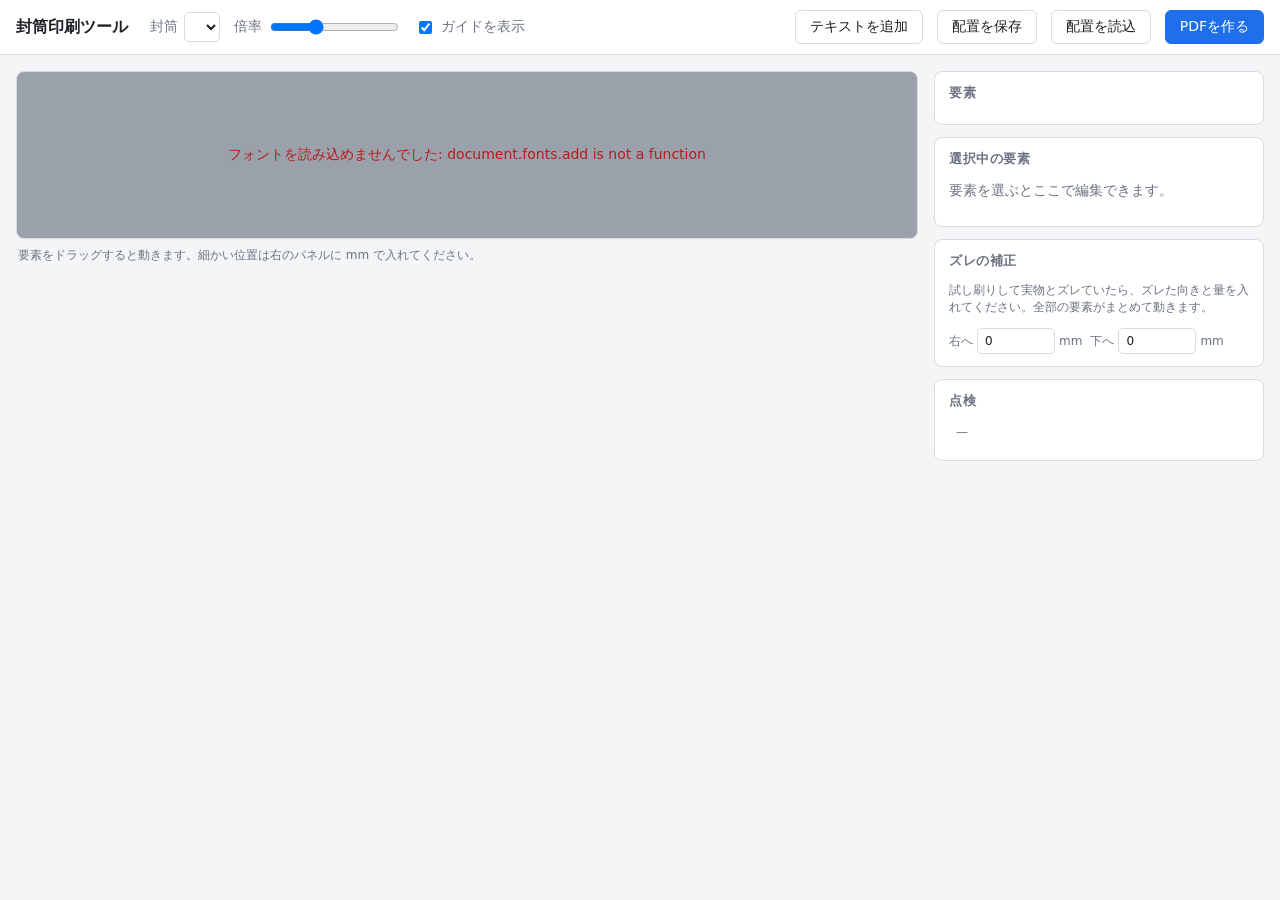
==== index.html @ ec53e0a2 "P1: 封筒の描画・テキスト配置・PDF出力を実装 ブラウザだけで動く(ビルド無し・インストール不要・オフライン可)封筒印刷ツールの 最小構成。封筒をSVGで実寸描画し、ドラッグとmm入力で位置を決め" ====
<!DOCTYPE html>
<html lang="ja">
<head>
<meta charset="UTF-8">
<meta name="viewport" content="width=device-width, initial-scale=1">
<title>封筒印刷ツール — 医薬祭実行委員会</title>
<link rel="stylesheet" href="css/app.css">
</head>
<body>

<header class="bar">
  <h1>封筒印刷ツール</h1>
  <label>封筒
    <select id="envelopeSelect"></select>
  </label>
  <label>倍率
    <input id="zoom" type="range" min="1.5" max="6" step="0.1" value="3">
  </label>
  <label class="chk"><input id="showGuides" type="checkbox" checked> ガイドを表示</label>
  <span class="spacer"></span>
  <button id="btnAddText" class="sub">テキストを追加</button>
  <button id="btnSaveTpl" class="sub">配置を保存</button>
  <button id="btnLoadTpl" class="sub">配置を読込</button>
  <button id="btnPdf" class="primary">PDFを作る</button>
  <input id="fileTpl" type="file" accept=".json,application/json" hidden>
</header>

<main>
  <section id="canvasArea">
    <div id="canvasWrap"><!-- SVGをここに描く --></div>
    <p id="hint" class="hint">要素をドラッグすると動きます。細かい位置は右のパネルに mm で入れてください。</p>
  </section>

  <aside id="side">
    <div class="panel">
      <h2>要素</h2>
      <ul id="elementList"></ul>
    </div>

    <div class="panel" id="propPanel">
      <h2>選択中の要素</h2>
      <div id="propBody"><p class="muted">要素を選ぶとここで編集できます。</p></div>
    </div>

    <div class="panel">
      <h2>ズレの補正</h2>
      <p class="muted small">試し刷りして実物とズレていたら、ズレた向きと量を入れてください。全部の要素がまとめて動きます。</p>
      <div class="row">
        <label>右へ <input id="offDx" type="number" step="0.5" value="0"> mm</label>
        <label>下へ <input id="offDy" type="number" step="0.5" value="0"> mm</label>
      </div>
    </div>

    <div class="panel" id="checkPanel">
      <h2>点検</h2>
      <ul id="checkList"><li class="muted">—</li></ul>
    </div>
  </aside>
</main>

<div id="toast" class="toast" hidden></div>

<!-- 外部ライブラリ(vendor/ に同梱。ネットに取りに行かない) -->
<script src="vendor/pdf-lib.min.js"></script>
<script src="vendor/fontkit.umd.min.js"></script>

<!-- アプリ本体 -->
<script src="js/registry.js"></script>
<script src="js/units.js"></script>
<script src="js/fonts.js"></script>
<script src="js/layout.js"></script>
<script src="js/state.js"></script>
<script src="js/render.js"></script>
<script src="js/ui.js"></script>
<script src="js/pdfout.js"></script>

<!-- 封筒定義。封筒を増やすときはここに1行足す -->
<script src="data/envelopes/naga3-mado.js"></script>
<script src="data/envelopes/kaku2.js"></script>

<!-- 初期テンプレート(最初に開いたときの配置) -->
<script src="data/templates/naga3-atena.js"></script>
<script src="data/templates/kaku2-atena.js"></script>

<script src="js/app.js"></script>
</body>
</html>
---- css/app.css ----
/* 封筒印刷ツールの見た目。色は :root にまとめてあるのでここを変えれば全体が変わる。 */
:root {
  --bg: #f4f5f7;
  --panel: #ffffff;
  --line: #d8dbe0;
  --text: #1c1f23;
  --muted: #6b7280;
  --accent: #1f6feb;
  --accent-weak: #e8f0fe;
  --warn: #b45309;
  --warn-bg: #fff7ed;
  --danger: #b91c1c;
  --envelope: #ffffff;
  --window: #dbeafe;
  --preprinted: #eceff3;
}

* { box-sizing: border-box; }

body {
  margin: 0;
  font-family: "Yu Gothic UI", "Meiryo", system-ui, sans-serif;
  color: var(--text);
  background: var(--bg);
  font-size: 14px;
}

/* ---- 上のバー ---- */
.bar {
  display: flex;
  align-items: center;
  gap: 14px;
  padding: 10px 16px;
  background: var(--panel);
  border-bottom: 1px solid var(--line);
  flex-wrap: wrap;
}
.bar h1 { font-size: 16px; margin: 0 8px 0 0; }
.bar label { display: flex; align-items: center; gap: 6px; color: var(--muted); }
.bar label.chk { cursor: pointer; }
.bar .spacer { flex: 1; }

button {
  font: inherit;
  padding: 7px 14px;
  border-radius: 6px;
  border: 1px solid var(--line);
  background: #fff;
  cursor: pointer;
}
button:hover { background: #f0f2f5; }
button.primary { background: var(--accent); border-color: var(--accent); color: #fff; }
button.primary:hover { filter: brightness(1.08); }
button.sub { color: var(--text); }
button:disabled { opacity: .5; cursor: not-allowed; }

select, input[type="text"], input[type="number"], textarea {
  font: inherit;
  padding: 5px 7px;
  border: 1px solid var(--line);
  border-radius: 5px;
  background: #fff;
  color: var(--text);
}
textarea { width: 100%; resize: vertical; line-height: 1.5; }
input[type="number"] { width: 78px; }

/* ---- 本体 ---- */
main { display: flex; align-items: flex-start; gap: 16px; padding: 16px; }

#canvasArea { flex: 1; min-width: 0; }
#canvasWrap {
  background: #9aa1ab;
  border: 1px solid var(--line);
  border-radius: 8px;
  padding: 20px;
  overflow: auto;
  display: flex;
  justify-content: center;
}
#canvasWrap svg { box-shadow: 0 2px 10px rgba(0,0,0,.25); background: var(--envelope); }
.hint { color: var(--muted); font-size: 12px; margin: 8px 2px 0; }

/* ---- 右パネル ---- */
#side { width: 330px; flex: none; display: flex; flex-direction: column; gap: 12px; }
.panel {
  background: var(--panel);
  border: 1px solid var(--line);
  border-radius: 8px;
  padding: 12px 14px;
}
.panel h2 { font-size: 13px; margin: 0 0 10px; color: var(--muted); font-weight: 600; letter-spacing: .04em; }
.muted { color: var(--muted); }
.small { font-size: 12px; }

#elementList { list-style: none; margin: 0; padding: 0; }
#elementList li {
  display: flex; align-items: center; gap: 8px;
  padding: 6px 8px; border-radius: 5px; cursor: pointer;
}
#elementList li:hover { background: #f0f2f5; }
#elementList li.on { background: var(--accent-weak); }
#elementList li .name { flex: 1; overflow: hidden; text-overflow: ellipsis; white-space: nowrap; }
#elementList li button { padding: 2px 8px; font-size: 12px; }

.field { margin-bottom: 10px; }
.field > label { display: block; font-size: 12px; color: var(--muted); margin-bottom: 3px; }
.row { display: flex; gap: 8px; flex-wrap: wrap; }
.row label { font-size: 12px; color: var(--muted); display: flex; align-items: center; gap: 4px; }

#checkList { list-style: none; margin: 0; padding: 0; font-size: 12px; }
#checkList li { padding: 5px 7px; border-radius: 5px; margin-bottom: 4px; }
#checkList li.ng { background: var(--warn-bg); color: var(--warn); }
#checkList li.ok { color: var(--muted); }

/* ---- トースト ---- */
.toast {
  position: fixed; left: 50%; bottom: 28px; transform: translateX(-50%);
  background: #1c1f23; color: #fff; padding: 10px 18px; border-radius: 6px;
  box-shadow: 0 4px 16px rgba(0,0,0,.3); z-index: 10;
}
.toast.ng { background: var(--danger); }

/* ---- SVGの中身 ---- */
.sv-envelope { fill: var(--envelope); stroke: #333; stroke-width: .3; }
.sv-printable { fill: none; stroke: #9aa1ab; stroke-width: .25; stroke-dasharray: 2 1.5; }
.sv-window { fill: var(--window); stroke: #60a5fa; stroke-width: .3; }
.sv-window-safe { fill: none; stroke: #2563eb; stroke-width: .2; stroke-dasharray: 1.2 1.2; }
.sv-preprinted { fill: var(--preprinted); stroke: #c4c9d0; stroke-width: .25; }
.sv-watermark { fill: none; stroke: #d6dbe1; stroke-width: .25; stroke-dasharray: 3 2; }
.sv-guide-label { fill: #6b7280; font-size: 3px; font-family: sans-serif; }
.sv-elbox { fill: none; stroke: #9ca3af; stroke-width: .2; stroke-dasharray: 1 1; }
.sv-elbox.on { stroke: var(--accent); stroke-width: .4; stroke-dasharray: none; }
.sv-el { cursor: move; }
.sv-el text { white-space: pre; }
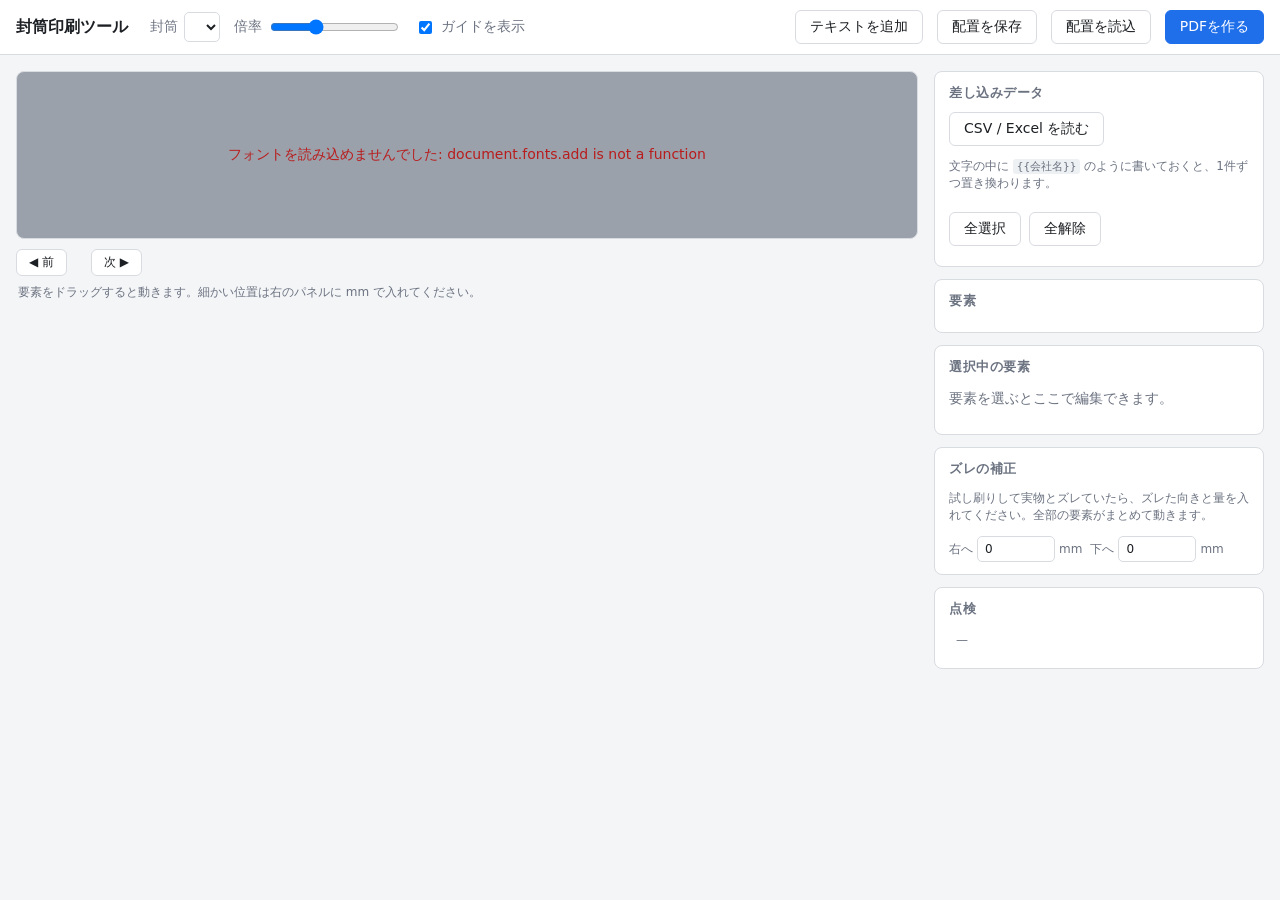
==== commit 2e460530: "P2: 差し込み印刷(CSV/Excel)を実装 一覧から何通でもまとめて封筒を作れるようにした。実装要件: FR-20〜25(一部),26  - CSV は UTF-8 / BOM付き / Shif" ====
--- a/index.html
+++ b/index.html
@@ -18,6 +18,7 @@
   </label>
   <label class="chk"><input id="showGuides" type="checkbox" checked> ガイドを表示</label>
   <span class="spacer"></span>
+  <button id="warnBadge" class="warn-badge" hidden></button>
   <button id="btnAddText" class="sub">テキストを追加</button>
   <button id="btnSaveTpl" class="sub">配置を保存</button>
   <button id="btnLoadTpl" class="sub">配置を読込</button>
@@ -28,10 +29,32 @@
 <main>
   <section id="canvasArea">
     <div id="canvasWrap"><!-- SVGをここに描く --></div>
+    <div id="recordNav" hidden>
+      <button id="btnPrevRec" class="sub">◀ 前</button>
+      <span id="recLabel" class="muted"></span>
+      <button id="btnNextRec" class="sub">次 ▶</button>
+    </div>
     <p id="hint" class="hint">要素をドラッグすると動きます。細かい位置は右のパネルに mm で入れてください。</p>
   </section>
 
   <aside id="side">
+    <div class="panel" id="dataPanel">
+      <h2>差し込みデータ</h2>
+      <div class="row">
+        <button id="btnLoadData" class="sub">CSV / Excel を読む</button>
+        <button id="btnClearData" class="sub" hidden>読み込みをやめる</button>
+      </div>
+      <input id="fileData" type="file" accept=".csv,.xlsx,.xls" hidden>
+      <p id="dataInfo" class="muted small">文字の中に <code>{{会社名}}</code> のように書いておくと、1件ずつ置き換わります。</p>
+      <div id="sheetRow" class="field" hidden></div>
+      <div id="columnChips" class="chips"></div>
+      <div class="row" id="dataButtons" hidden>
+        <button id="btnSelectAll" class="sub">全選択</button>
+        <button id="btnSelectNone" class="sub">全解除</button>
+      </div>
+      <ul id="recordList"></ul>
+    </div>
+
     <div class="panel">
       <h2>要素</h2>
       <ul id="elementList"></ul>
@@ -63,11 +86,13 @@
 <!-- 外部ライブラリ(vendor/ に同梱。ネットに取りに行かない) -->
 <script src="vendor/pdf-lib.min.js"></script>
 <script src="vendor/fontkit.umd.min.js"></script>
+<script src="vendor/xlsx.full.min.js"></script>
 
 <!-- アプリ本体 -->
 <script src="js/registry.js"></script>
 <script src="js/units.js"></script>
 <script src="js/fonts.js"></script>
+<script src="js/data.js"></script>
 <script src="js/layout.js"></script>
 <script src="js/state.js"></script>
 <script src="js/render.js"></script>
--- a/css/app.css
+++ b/css/app.css
@@ -54,6 +54,14 @@
 button.sub { color: var(--text); }
 button:disabled { opacity: .5; cursor: not-allowed; }
 
+.warn-badge {
+  background: var(--warn-bg);
+  border-color: #f0c38a;
+  color: var(--warn);
+  font-weight: 600;
+}
+.warn-badge:hover { background: #ffedd5; }
+
 select, input[type="text"], input[type="number"], textarea {
   font: inherit;
   padding: 5px 7px;
@@ -108,6 +116,26 @@
 .row { display: flex; gap: 8px; flex-wrap: wrap; }
 .row label { font-size: 12px; color: var(--muted); display: flex; align-items: center; gap: 4px; }
 
+/* 差し込みデータ */
+.chips { display: flex; flex-wrap: wrap; gap: 5px; margin: 8px 0; }
+.chips button {
+  padding: 3px 8px; font-size: 11px; border-radius: 999px;
+  background: var(--accent-weak); border-color: #c7d9f7; color: #12447f;
+}
+#recordList { list-style: none; margin: 8px 0 0; padding: 0; max-height: 230px; overflow: auto; font-size: 12px; }
+#recordList li { display: flex; align-items: center; gap: 6px; padding: 4px 6px; border-radius: 4px; }
+#recordList li:hover { background: #f0f2f5; }
+#recordList li.on { background: var(--accent-weak); }
+#recordList li .rlabel { flex: 1; overflow: hidden; text-overflow: ellipsis; white-space: nowrap; cursor: pointer; }
+#recordList li .rno { color: var(--muted); font-variant-numeric: tabular-nums; }
+#recordList li.ng .rlabel { color: var(--warn); }
+
+#recordNav { display: flex; align-items: center; gap: 12px; margin-top: 10px; }
+#recordNav button { padding: 4px 12px; font-size: 12px; }
+#recLabel { font-size: 12px; }
+
+code { background: #eef1f4; padding: 1px 4px; border-radius: 3px; font-size: 11px; }
+
 #checkList { list-style: none; margin: 0; padding: 0; font-size: 12px; }
 #checkList li { padding: 5px 7px; border-radius: 5px; margin-bottom: 4px; }
 #checkList li.ng { background: var(--warn-bg); color: var(--warn); }
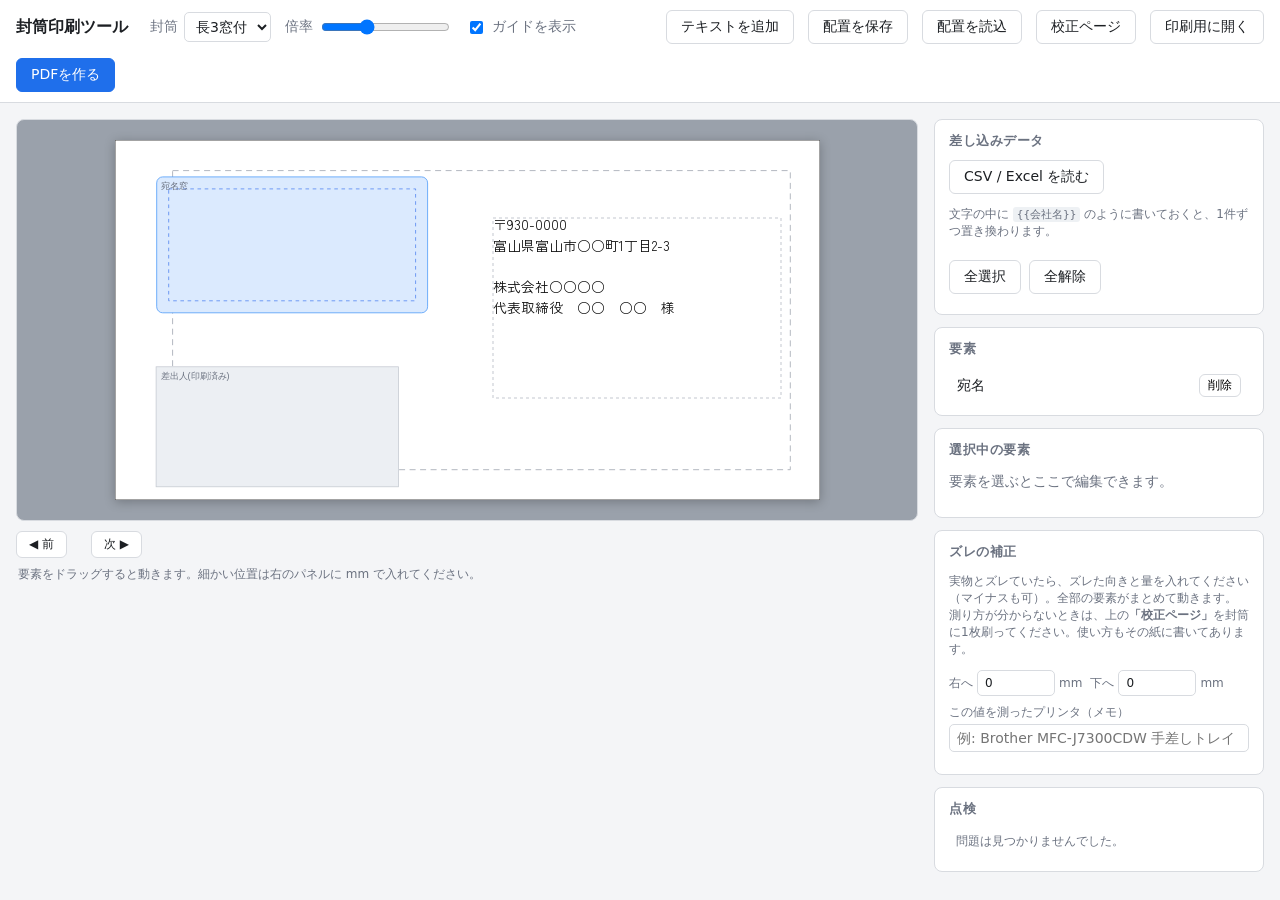
==== commit b43f3602: "P3: 校正ページとズレ補正の手順を実装 8月に「校正シートを刷って窓から見えた文字を報告する」で止まっていた工程を、 ボタン1つで出せるようにした。実装要件: FR-43,44,51(一部),53 " ====
--- a/index.html
+++ b/index.html
@@ -22,6 +22,8 @@
   <button id="btnAddText" class="sub">テキストを追加</button>
   <button id="btnSaveTpl" class="sub">配置を保存</button>
   <button id="btnLoadTpl" class="sub">配置を読込</button>
+  <button id="btnCalib" class="sub">校正ページ</button>
+  <button id="btnPrint" class="sub">印刷用に開く</button>
   <button id="btnPdf" class="primary">PDFを作る</button>
   <input id="fileTpl" type="file" accept=".json,application/json" hidden>
 </header>
@@ -67,10 +69,17 @@
 
     <div class="panel">
       <h2>ズレの補正</h2>
-      <p class="muted small">試し刷りして実物とズレていたら、ズレた向きと量を入れてください。全部の要素がまとめて動きます。</p>
+      <p class="muted small">
+        実物とズレていたら、ズレた向きと量を入れてください（マイナスも可）。全部の要素がまとめて動きます。<br>
+        測り方が分からないときは、上の<b>「校正ページ」</b>を封筒に1枚刷ってください。使い方もその紙に書いてあります。
+      </p>
       <div class="row">
         <label>右へ <input id="offDx" type="number" step="0.5" value="0"> mm</label>
         <label>下へ <input id="offDy" type="number" step="0.5" value="0"> mm</label>
+      </div>
+      <div class="field" style="margin-top:8px">
+        <label>この値を測ったプリンタ（メモ）</label>
+        <input id="offPrinter" type="text" style="width:100%" placeholder="例: Brother MFC-J7300CDW 手差しトレイ">
       </div>
     </div>
 
@@ -98,6 +107,7 @@
 <script src="js/render.js"></script>
 <script src="js/ui.js"></script>
 <script src="js/pdfout.js"></script>
+<script src="js/calib.js"></script>
 
 <!-- 封筒定義。封筒を増やすときはここに1行足す -->
 <script src="data/envelopes/naga3-mado.js"></script>
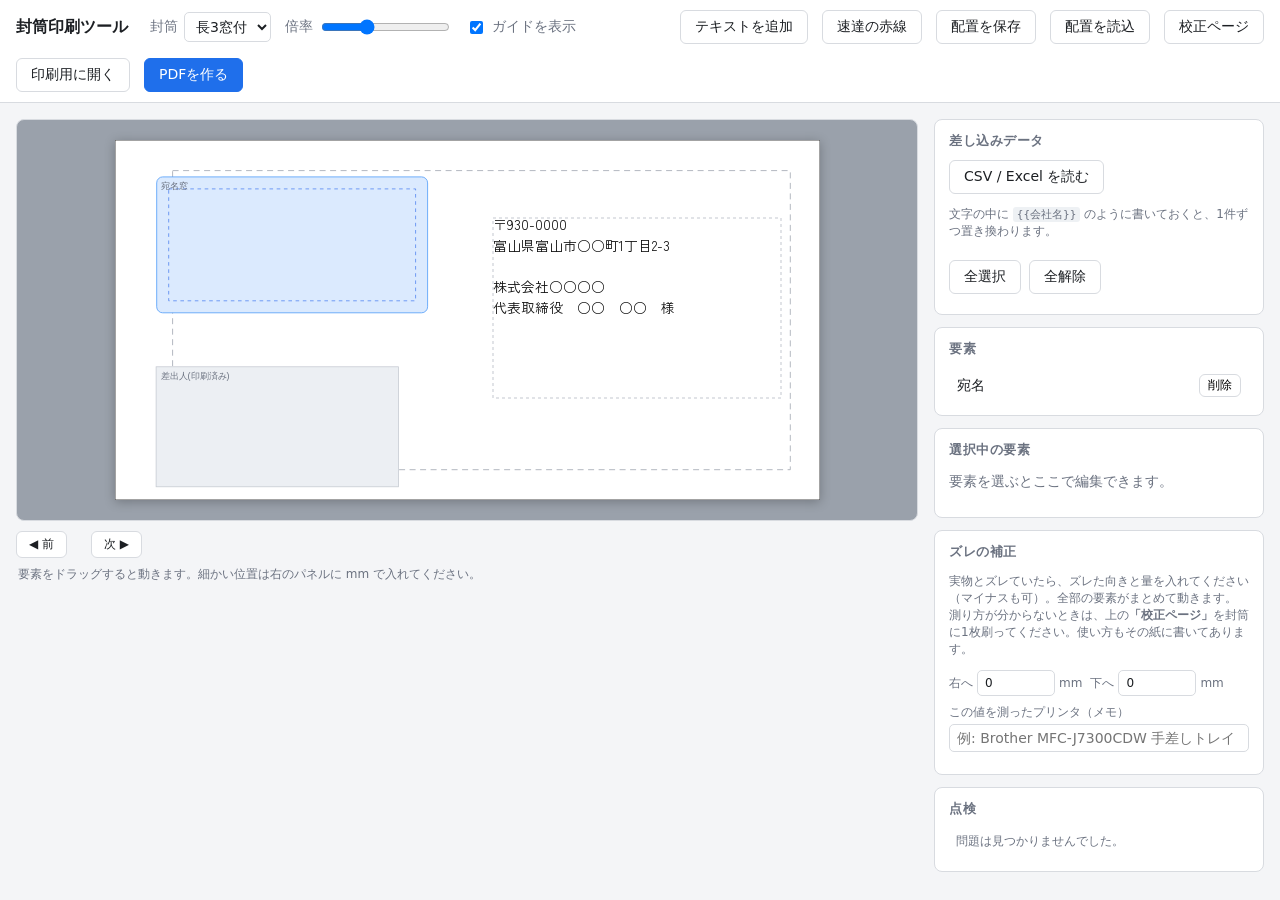
==== commit b8cac4c9: "速達の赤線を実装(図形要素) 「速達の赤線」ボタンで、封筒の向きに合わせて正しい位置に入る。 日本郵便のきまりでは 縦長の郵便物=右上部 / 横長の郵便物=右側部。 2026-08に長3で一度まちがえ" ====
--- a/index.html
+++ b/index.html
@@ -20,6 +20,7 @@
   <span class="spacer"></span>
   <button id="warnBadge" class="warn-badge" hidden></button>
   <button id="btnAddText" class="sub">テキストを追加</button>
+  <button id="btnAddExpress" class="sub">速達の赤線</button>
   <button id="btnSaveTpl" class="sub">配置を保存</button>
   <button id="btnLoadTpl" class="sub">配置を読込</button>
   <button id="btnCalib" class="sub">校正ページ</button>
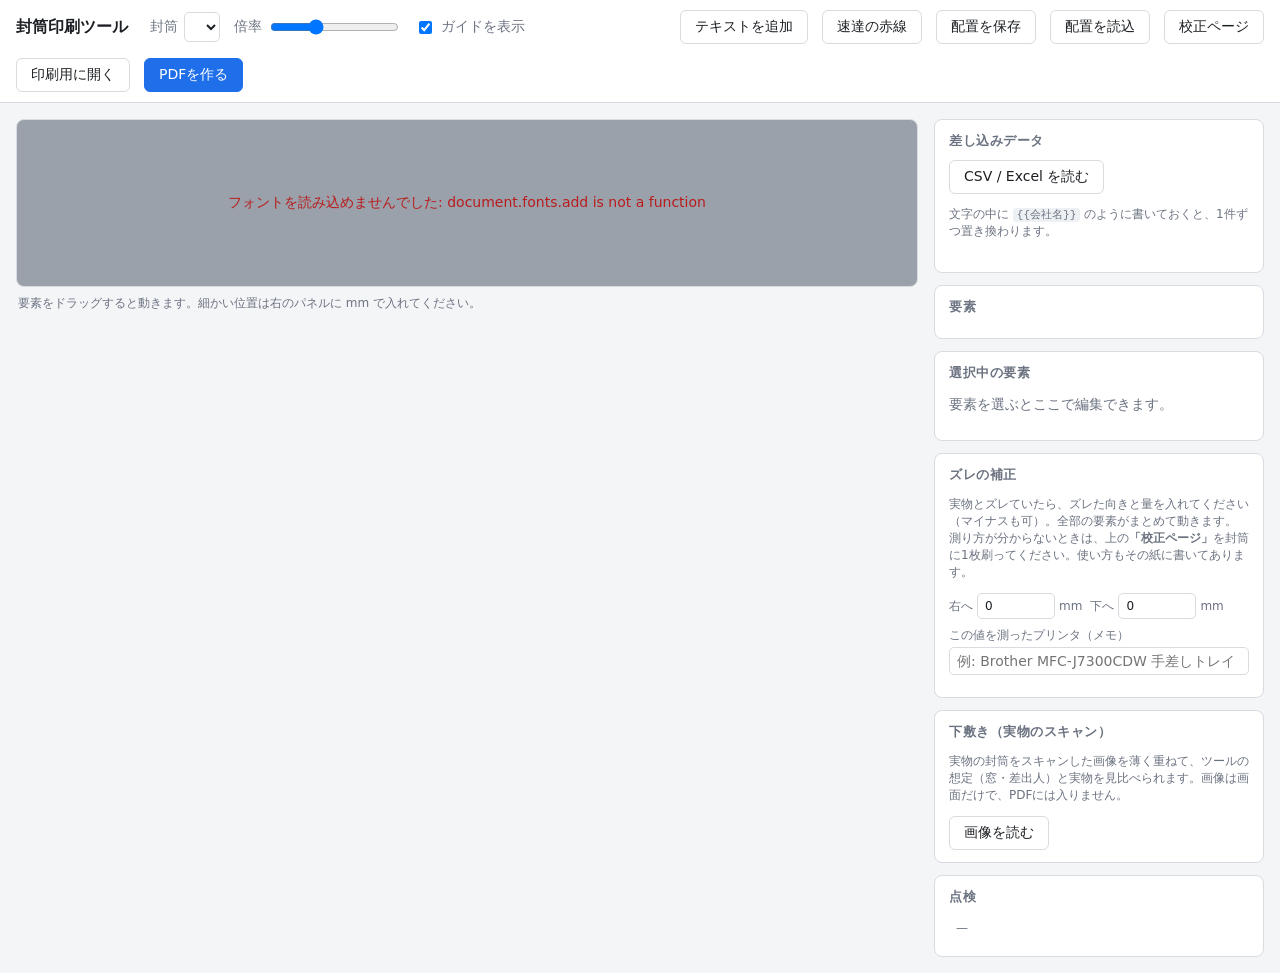
==== commit c5baf679: "下敷き表示を実装。hidden属性が効かないバグも修正 実物の封筒をスキャンした画像を封筒の下に薄く敷けるようにした(FR-03)。 ツールが思っている窓・差出人の位置と、実物がどれだけ違うかを目で見" ====
--- a/index.html
+++ b/index.html
@@ -84,6 +84,31 @@
       </div>
     </div>
 
+    <div class="panel" id="underlayPanel">
+      <h2>下敷き（実物のスキャン）</h2>
+      <p class="muted small">実物の封筒をスキャンした画像を薄く重ねて、ツールの想定（窓・差出人）と実物を見比べられます。画像は画面だけで、PDFには入りません。</p>
+      <div class="row">
+        <button id="btnLoadUnder" class="sub">画像を読む</button>
+        <button id="btnFitUnder" class="sub" hidden>封筒に合わせる</button>
+        <button id="btnClearUnder" class="sub" hidden>消す</button>
+      </div>
+      <input id="fileUnder" type="file" accept="image/*" hidden>
+      <div id="underControls" hidden>
+        <div class="field" style="margin-top:8px">
+          <label>濃さ</label>
+          <input id="underOpacity" type="range" min="0.05" max="1" step="0.05" value="0.35" style="width:100%">
+        </div>
+        <div class="row">
+          <label>左から <input id="underX" type="number" step="0.5"> mm</label>
+          <label>上から <input id="underY" type="number" step="0.5"> mm</label>
+          <label>幅 <input id="underW" type="number" step="0.5"> mm</label>
+        </div>
+        <label class="chk small" style="margin-top:6px;display:flex;gap:6px;align-items:center">
+          <input id="underAdjust" type="checkbox"> 下敷きをドラッグして動かす
+        </label>
+      </div>
+    </div>
+
     <div class="panel" id="checkPanel">
       <h2>点検</h2>
       <ul id="checkList"><li class="muted">—</li></ul>
@@ -103,6 +128,7 @@
 <script src="js/units.js"></script>
 <script src="js/fonts.js"></script>
 <script src="js/data.js"></script>
+<script src="js/underlay.js"></script>
 <script src="js/layout.js"></script>
 <script src="js/state.js"></script>
 <script src="js/render.js"></script>
--- a/css/app.css
+++ b/css/app.css
@@ -16,6 +16,9 @@
 }
 
 * { box-sizing: border-box; }
+
+/* display: flex などを当てた要素は hidden 属性だけでは消えないので、ここで確実に消す */
+[hidden] { display: none !important; }
 
 body {
   margin: 0;
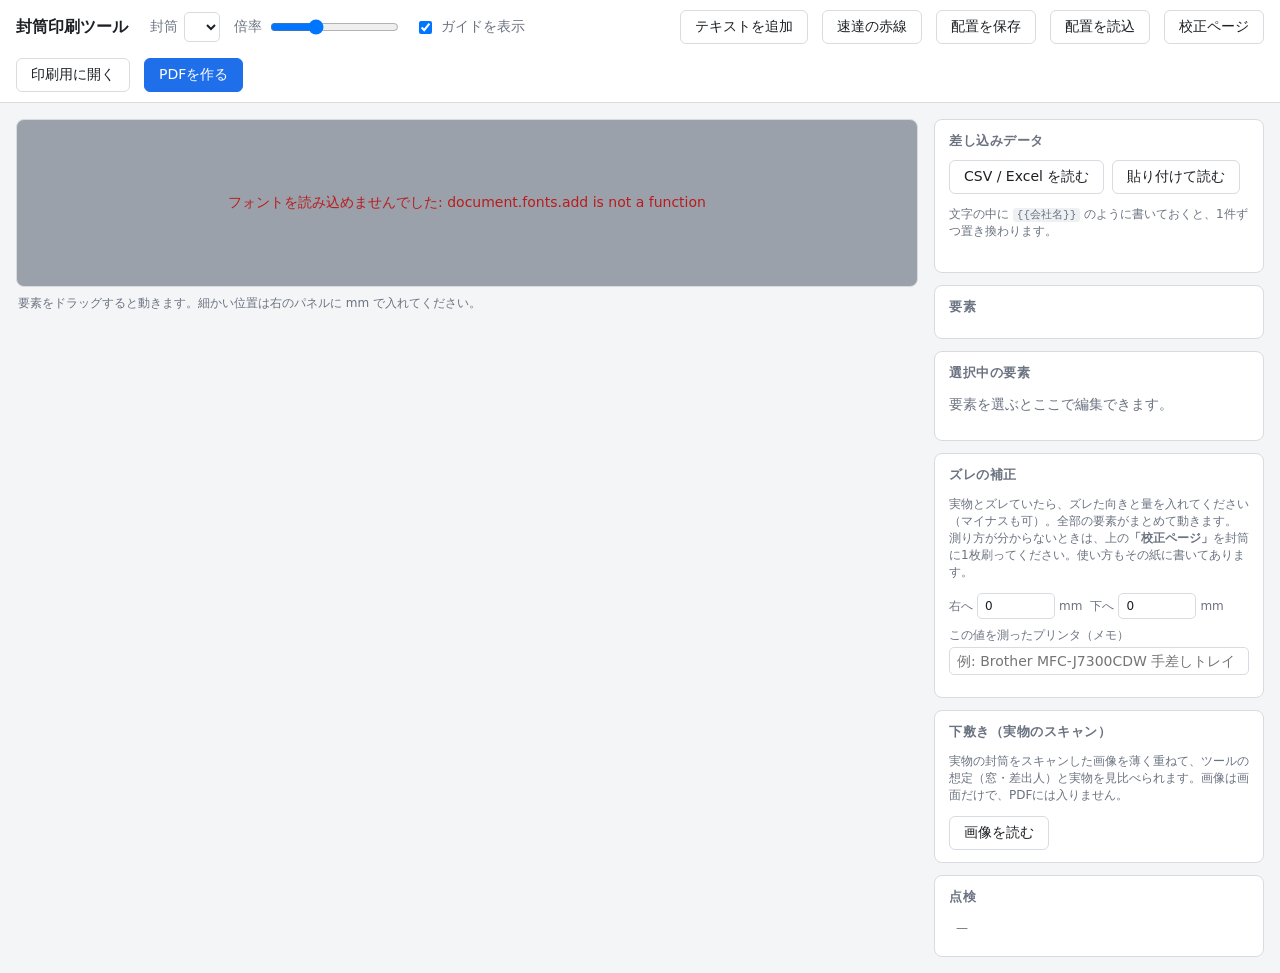
==== commit 7bbf4531: "スプレッドシート連携を実装(貼り付け＋公開URL) FR-25。委員が普段使っているGoogleスプレッドシートから宛名を入れられるようにした。  - 「貼り付けて読む」: シートで見出し行ごと範囲を" ====
--- a/index.html
+++ b/index.html
@@ -45,9 +45,28 @@
       <h2>差し込みデータ</h2>
       <div class="row">
         <button id="btnLoadData" class="sub">CSV / Excel を読む</button>
+        <button id="btnPasteData" class="sub">貼り付けて読む</button>
         <button id="btnClearData" class="sub" hidden>読み込みをやめる</button>
       </div>
       <input id="fileData" type="file" accept=".csv,.xlsx,.xls" hidden>
+
+      <div id="pasteBox" hidden>
+        <p class="muted small" style="margin:8px 0 4px">
+          Googleスプレッドシートで<b>見出し行ごと</b>範囲を選んでコピー（Ctrl+C）し、ここに貼り付けてください。
+        </p>
+        <textarea id="pasteArea" rows="4" placeholder="〒	住所	会社名	…（1行目は見出し）"></textarea>
+        <div class="row" style="margin-top:6px">
+          <button id="btnPasteGo" class="sub">これを読む</button>
+          <button id="btnPasteCancel" class="sub">閉じる</button>
+        </div>
+        <p class="muted small" style="margin:10px 0 4px">
+          または「ウェブに公開」したスプレッドシートのURLから：
+        </p>
+        <div class="row">
+          <input id="sheetUrl" type="text" placeholder="https://docs.google.com/spreadsheets/..." style="flex:1;min-width:0">
+          <button id="btnUrlGo" class="sub">URLから読む</button>
+        </div>
+      </div>
       <p id="dataInfo" class="muted small">文字の中に <code>{{会社名}}</code> のように書いておくと、1件ずつ置き換わります。</p>
       <div id="sheetRow" class="field" hidden></div>
       <div id="columnChips" class="chips"></div>
